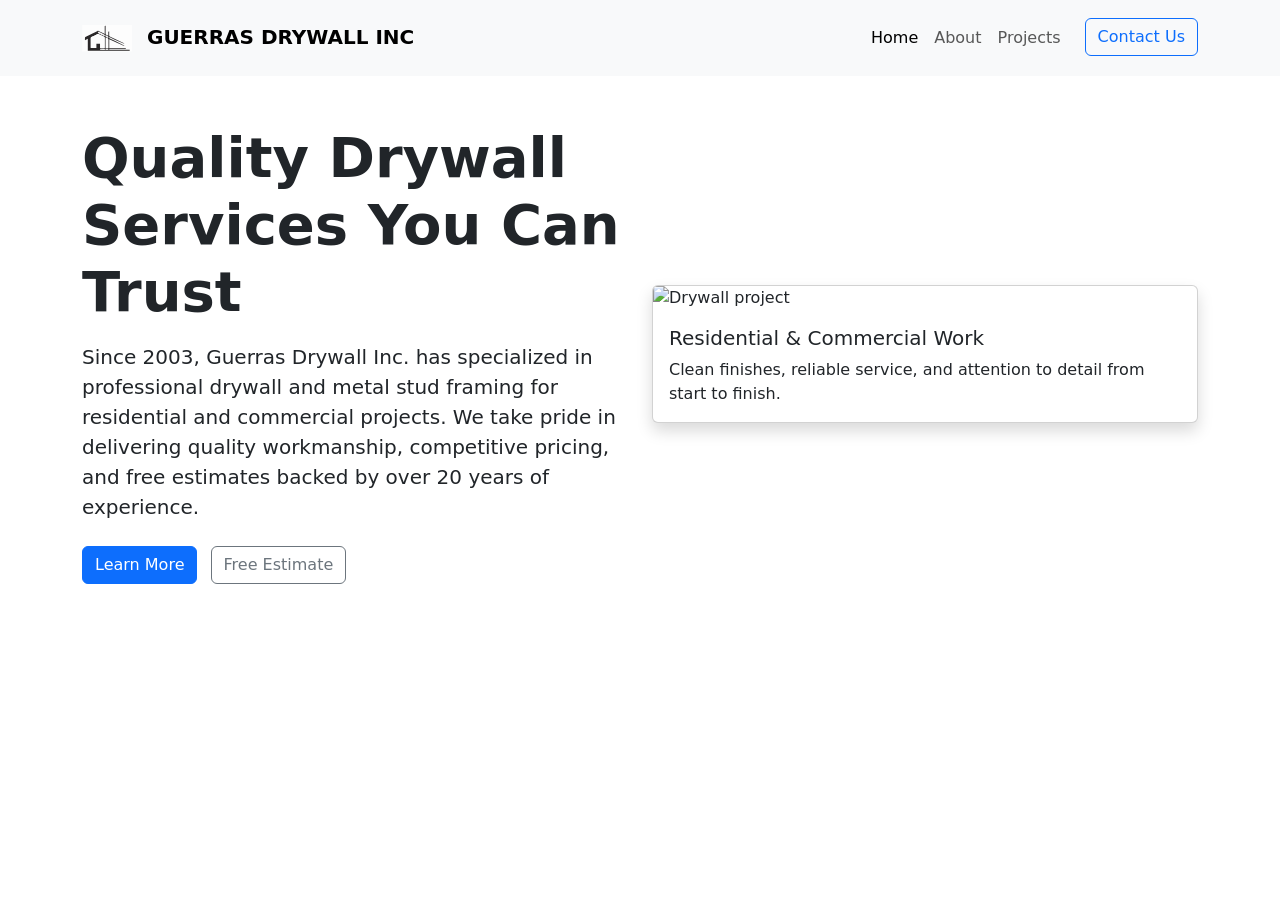
==== index.html @ 534f4f24 "Version1 - Created Nav bar and all other pages I will be using. I left off at the main section" ====
<!DOCTYPE html>
<html lang="en">

<head>
    <meta charset="UTF-8">
    <meta name="viewport" content="width=device-width, initial-scale=1.0">
    <title>Guerras Drywall Inc</title>
    <link rel="stylesheet" href="styles/style.css">
    <link href="https://cdn.jsdelivr.net/npm/bootstrap@5.3.8/dist/css/bootstrap.min.css" rel="stylesheet"
        integrity="sha384-sRIl4kxILFvY47J16cr9ZwB07vP4J8+LH7qKQnuqkuIAvNWLzeN8tE5YBujZqJLB" crossorigin="anonymous">
</head>

<body>
    <nav class="navbar navbar-expand-lg bg-body-tertiary">
        <div class="container">
            <a class="navbar-brand fw-bold" href="index.html">
                <img src="images/GDI-LOGO.svg" alt="Guerras Drywall Inc Logo" width="50" height="50"
                    class="d-inline-block align-middle me-2">
                GUERRAS DRYWALL INC
            </a>

            <button class="navbar-toggler" type="button" data-bs-toggle="collapse"
                data-bs-target="#navbarSupportedContent" aria-controls="navbarSupportedContent" aria-expanded="false"
                aria-label="Toggle navigation">
                <span class="navbar-toggler-icon"></span>
            </button>

            <div class="collapse navbar-collapse" id="navbarSupportedContent">
                <ul class="navbar-nav ms-auto mb-2 mb-lg-0">
                    <li class="nav-item">
                        <a class="nav-link active" href="index.html">Home</a>
                    </li>
                    <li class="nav-item">
                        <a class="nav-link" href="about.html">About</a>
                    </li>
                    <li class="nav-item">
                        <a class="nav-link" href="projects.html">Projects</a>
                    </li>
                    <li class="nav-item">
                        <a class="btn btn-outline-primary ms-lg-3" href="contact.html">Contact Us</a>
                    </li>
                </ul>
            </div>
        </div>
    </nav>

    <main>
        <section class="py-5">
            <div class="container">
                <div class="row align-items-center min-vh-75">
                    <div class="col-lg-6">
                        <h1 class="display-4 fw-bold">
                            Quality Drywall Services You Can Trust
                        </h1>
                        <p class="lead mt-3">
                            Since 2003, Guerras Drywall Inc. has specialized in professional drywall and metal stud
                            framing for residential and commercial projects. We take pride in delivering quality
                            workmanship, competitive pricing, and free estimates backed by over 20 years of experience.

                        </p>
                        <div class="mt-4">
                            <a href="about.html" class="btn btn-primary me-2">Learn More</a>
                            <a href="contact.html" class="btn btn-outline-secondary">Free Estimate</a>
                        </div>
                    </div>

                    <div class="col-lg-6 mt-5 mt-lg-0">
                        <div class="card shadow">
                            <img src="images/drywall-project.jpg" class="card-img-top" alt="Drywall project">
                            <div class="card-body">
                                <h5 class="card-title">Residential & Commercial Work</h5>
                                <p class="card-text">
                                    Clean finishes, reliable service, and attention to detail
                                    from start to finish.
                                </p>
                            </div>
                        </div>
                    </div>
                </div>
            </div>
        </section>
    </main>
</body>

</html>
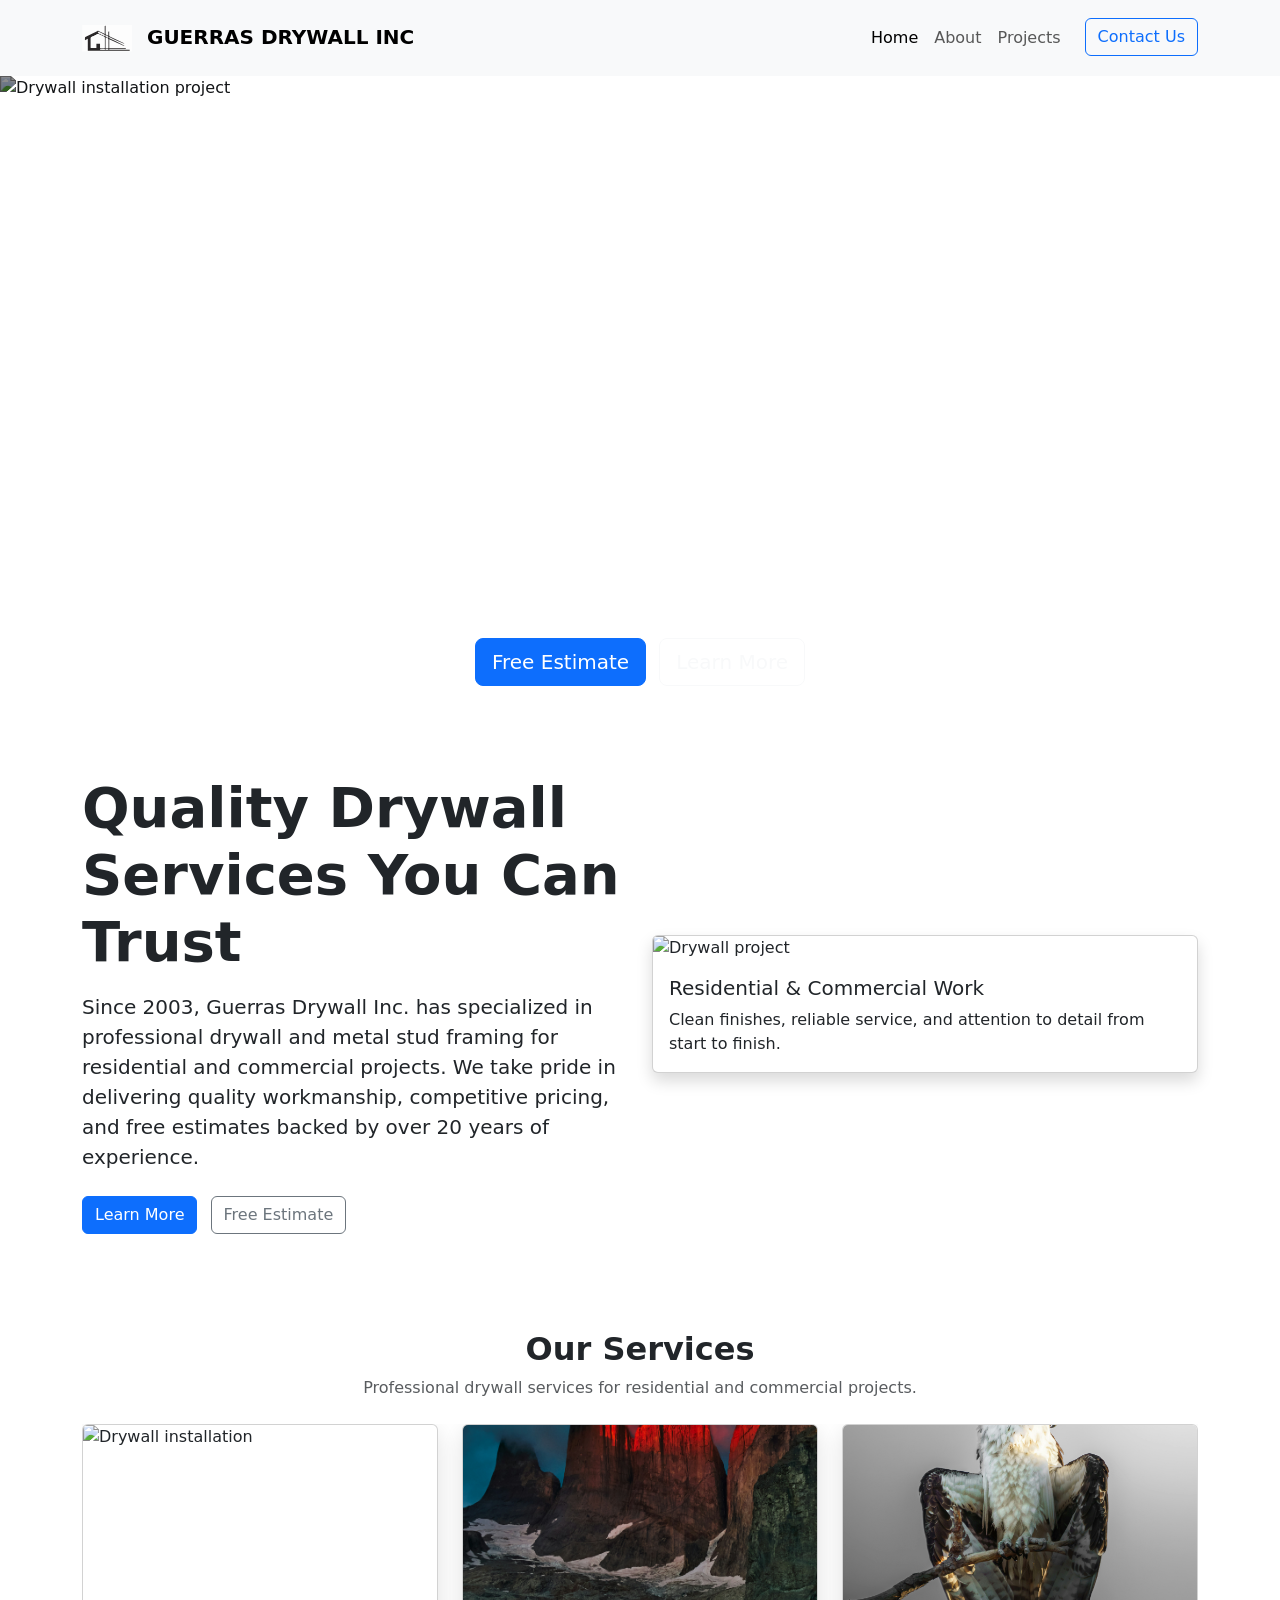
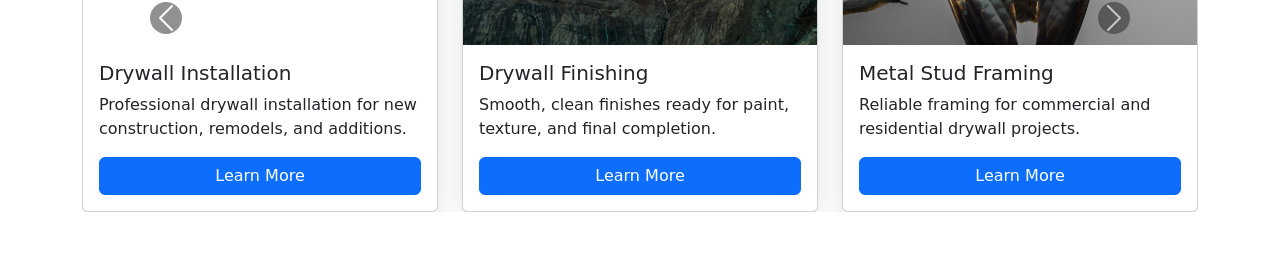
==== commit 0f64d5dc: "Version 2 updated the Main body section included cards and carousel NEED TO CHANGE IMAGES" ====
--- a/index.html
+++ b/index.html
@@ -11,6 +11,7 @@
 </head>
 
 <body>
+    <script src="https://cdn.jsdelivr.net/npm/bootstrap@5.3.8/dist/js/bootstrap.bundle.min.js"></script>
     <nav class="navbar navbar-expand-lg bg-body-tertiary">
         <div class="container">
             <a class="navbar-brand fw-bold" href="index.html">
@@ -45,6 +46,77 @@
     </nav>
 
     <main>
+        <hero class="hero-section">
+            <div id="heroCarousel" class="carousel slide carousel-fade" data-bs-ride="carousel">
+
+                <div class="carousel-indicators">
+                    <button type="button" data-bs-target="#heroCarousel" data-bs-slide-to="0" class="active"
+                        aria-current="true" aria-label="Slide 1"></button>
+                    <button type="button" data-bs-target="#heroCarousel" data-bs-slide-to="1"
+                        aria-label="Slide 2"></button>
+                    <button type="button" data-bs-target="#heroCarousel" data-bs-slide-to="2"
+                        aria-label="Slide 3"></button>
+                </div>
+
+                <div class="carousel-inner">
+
+                    <div class="carousel-item active">
+                        <img src="images/peter-thomas-ww_tiKkFGN4-unsplash.jpg" class="d-block w-100 hero-img"
+                            alt="Drywall installation project">
+                        <div class="carousel-caption hero-caption">
+                            <h1>Professional Drywall Services Since 2003</h1>
+                            <p>
+                                Quality drywall, metal stud framing, repairs, and finishing
+                                for residential and commercial projects.
+                            </p>
+                            <a href="#contact" class="btn btn-primary btn-lg me-2">Free Estimate</a>
+                            <a href="#about" class="btn btn-outline-light btn-lg">Learn More</a>
+                        </div>
+                    </div>
+
+                    <div class="carousel-item">
+                        <img src="images/dmytro-koplyk-q9iC2KKQw0M-unsplash.jpg" class="d-block w-100 hero-img"
+                            alt="Interior drywall construction">
+                        <div class="carousel-caption hero-caption">
+                            <h1>Residential & Commercial Projects</h1>
+                            <p>
+                                Reliable workmanship, clean finishes, and dependable service
+                                from start to finish.
+                            </p>
+                            <a href="#projects" class="btn btn-primary btn-lg me-2">View Projects</a>
+                            <a href="#contact" class="btn btn-outline-light btn-lg">Contact Us</a>
+                        </div>
+                    </div>
+
+                    <div class="carousel-item">
+                        <img src="images/milan-malfait-KjSemLmT_yY-unsplash.jpg" class="d-block w-100 hero-img"
+                            alt="Finished drywall room">
+                        <div class="carousel-caption hero-caption">
+                            <h1>Built on Quality and Experience</h1>
+                            <p>
+                                Over 20 years of drywall experience with competitive pricing
+                                and free estimates.
+                            </p>
+                            <a href="#services" class="btn btn-primary btn-lg me-2">Our Services</a>
+                            <a href="#contact" class="btn btn-outline-light btn-lg">Get a Quote</a>
+                        </div>
+                    </div>
+
+                </div>
+
+                <button class="carousel-control-prev" type="button" data-bs-target="#heroCarousel" data-bs-slide="prev">
+                    <span class="carousel-control-prev-icon" aria-hidden="true"></span>
+                    <span class="visually-hidden">Previous</span>
+                </button>
+
+                <button class="carousel-control-next" type="button" data-bs-target="#heroCarousel" data-bs-slide="next">
+                    <span class="carousel-control-next-icon" aria-hidden="true"></span>
+                    <span class="visually-hidden">Next</span>
+                </button>
+
+            </div>
+        </hero>
+
         <section class="py-5">
             <div class="container">
                 <div class="row align-items-center min-vh-75">
@@ -79,7 +151,126 @@
                 </div>
             </div>
         </section>
+
+        <section class="py-5">
+            <div class="container">
+                <div class="text-center mb-4">
+                    <h2 class="fw-bold">Our Services</h2>
+                    <p class="text-muted">Professional drywall services for residential and commercial projects.</p>
+                </div>
+
+                <div id="servicesCarousel" class="carousel slide" data-bs-ride="carousel" data-bs-interval="3500">
+                    <div class="carousel-inner">
+
+                        <!-- Slide 1 -->
+                        <div class="carousel-item active">
+                            <div class="row g-4">
+                                <div class="col-md-4">
+                                    <div class="card service-card h-100">
+                                        <img src="images/peter-thomas-ww_tiKkFGN4-unsplash.jpg"
+                                            class="card-img-top service-img" alt="Drywall installation">
+                                        <div class="card-body">
+                                            <h5 class="card-title">Drywall Installation</h5>
+                                            <p class="card-text">Professional drywall installation for new construction,
+                                                remodels, and additions.</p>
+                                            <a href="#" class="btn btn-primary">Learn More</a>
+                                        </div>
+                                    </div>
+                                </div>
+
+                                <div class="col-md-4">
+                                    <div class="card service-card h-100">
+                                        <img src="images/milan-malfait-KjSemLmT_yY-unsplash.jpg"
+                                            class="card-img-top service-img" alt="Drywall finishing">
+                                        <div class="card-body">
+                                            <h5 class="card-title">Drywall Finishing</h5>
+                                            <p class="card-text">Smooth, clean finishes ready for paint, texture, and
+                                                final completion.</p>
+                                            <a href="#" class="btn btn-primary">Learn More</a>
+                                        </div>
+                                    </div>
+                                </div>
+
+                                <div class="col-md-4">
+                                    <div class="card service-card h-100">
+                                        <img src="images/dmytro-koplyk-q9iC2KKQw0M-unsplash.jpg"
+                                            class="card-img-top service-img" alt="Metal stud framing">
+                                        <div class="card-body">
+                                            <h5 class="card-title">Metal Stud Framing</h5>
+                                            <p class="card-text">Reliable framing for commercial and residential drywall
+                                                projects.</p>
+                                            <a href="#" class="btn btn-primary">Learn More</a>
+                                        </div>
+                                    </div>
+                                </div>
+                            </div>
+                        </div>
+
+                        <!-- Slide 2 -->
+                        <div class="carousel-item">
+                            <div class="row g-4">
+                                <div class="col-md-4">
+                                    <div class="card service-card h-100">
+                                        <img src="images/peter-thomas-ww_tiKkFGN4-unsplash.jpg"
+                                            class="card-img-top service-img" alt="Drywall repair">
+                                        <div class="card-body">
+                                            <h5 class="card-title">Drywall Repair</h5>
+                                            <p class="card-text">Repairs for holes, cracks, water damage, and damaged
+                                                drywall areas.</p>
+                                            <a href="#" class="btn btn-primary">Learn More</a>
+                                        </div>
+                                    </div>
+                                </div>
+
+                                <div class="col-md-4">
+                                    <div class="card service-card h-100">
+                                        <img src="images/milan-malfait-KjSemLmT_yY-unsplash.jpg"
+                                            class="card-img-top service-img" alt="Texture matching">
+                                        <div class="card-body">
+                                            <h5 class="card-title">Texture Matching</h5>
+                                            <p class="card-text">Clean texture work designed to blend with your existing
+                                                walls and ceilings.</p>
+                                            <a href="#" class="btn btn-primary">Learn More</a>
+                                        </div>
+                                    </div>
+                                </div>
+
+                                <div class="col-md-4">
+                                    <div class="card service-card h-100">
+                                        <img src="images/dmytro-koplyk-q9iC2KKQw0M-unsplash.jpg"
+                                            class="card-img-top service-img" alt="Commercial drywall">
+                                        <div class="card-body">
+                                            <h5 class="card-title">Commercial Drywall</h5>
+                                            <p class="card-text">Drywall services for offices, retail spaces, tenant
+                                                improvements, and more.</p>
+                                            <a href="#" class="btn btn-primary">Learn More</a>
+                                        </div>
+                                    </div>
+                                </div>
+                            </div>
+                        </div>
+
+                    </div>
+
+                    <button class="carousel-control-prev" type="button" data-bs-target="#servicesCarousel"
+                        data-bs-slide="prev">
+                        <span class="carousel-control-prev-icon bg-dark rounded-circle p-3" aria-hidden="true"></span>
+                        <span class="visually-hidden">Previous</span>
+                    </button>
+
+                    <button class="carousel-control-next" type="button" data-bs-target="#servicesCarousel"
+                        data-bs-slide="next">
+                        <span class="carousel-control-next-icon bg-dark rounded-circle p-3" aria-hidden="true"></span>
+                        <span class="visually-hidden">Next</span>
+                    </button>
+                </div>
+            </div>
+        </section>
     </main>
+
+    <footer>
+
+    </footer>
 </body>
 
 </html>
--- a/styles/style.css
+++ b/styles/style.css
@@ -0,0 +1,68 @@
+.hero-section {
+    position: relative;
+}
+
+.hero-img {
+    height: 650px;
+    object-fit: cover;
+    filter: brightness(55%);
+}
+
+.hero-caption {
+    bottom: 25%;
+}
+
+.hero-caption h1 {
+    font-size: 3.5rem;
+    font-weight: 700;
+}
+
+.hero-caption p {
+    font-size: 1.25rem;
+    max-width: 700px;
+    margin: 20px auto;
+}
+
+@media (max-width: 768px) {
+    .hero-img {
+        height: 500px;
+    }
+
+    .hero-caption {
+        bottom: 18%;
+    }
+
+    .hero-caption h1 {
+        font-size: 2rem;
+    }
+
+    .hero-caption p {
+        font-size: 1rem;
+    }
+
+    .hero-caption .btn {
+        margin-bottom: 10px;
+    }
+}
+
+
+
+.service-card {
+    height: 100%;
+    border: none;
+    box-shadow: 0 8px 24px rgba(0, 0, 0, 0.12);
+}
+
+.service-img {
+    height: 220px;
+    object-fit: cover;
+}
+
+.service-card .card-body {
+    display: flex;
+    flex-direction: column;
+}
+
+.service-card .btn {
+    margin-top: auto;
+}
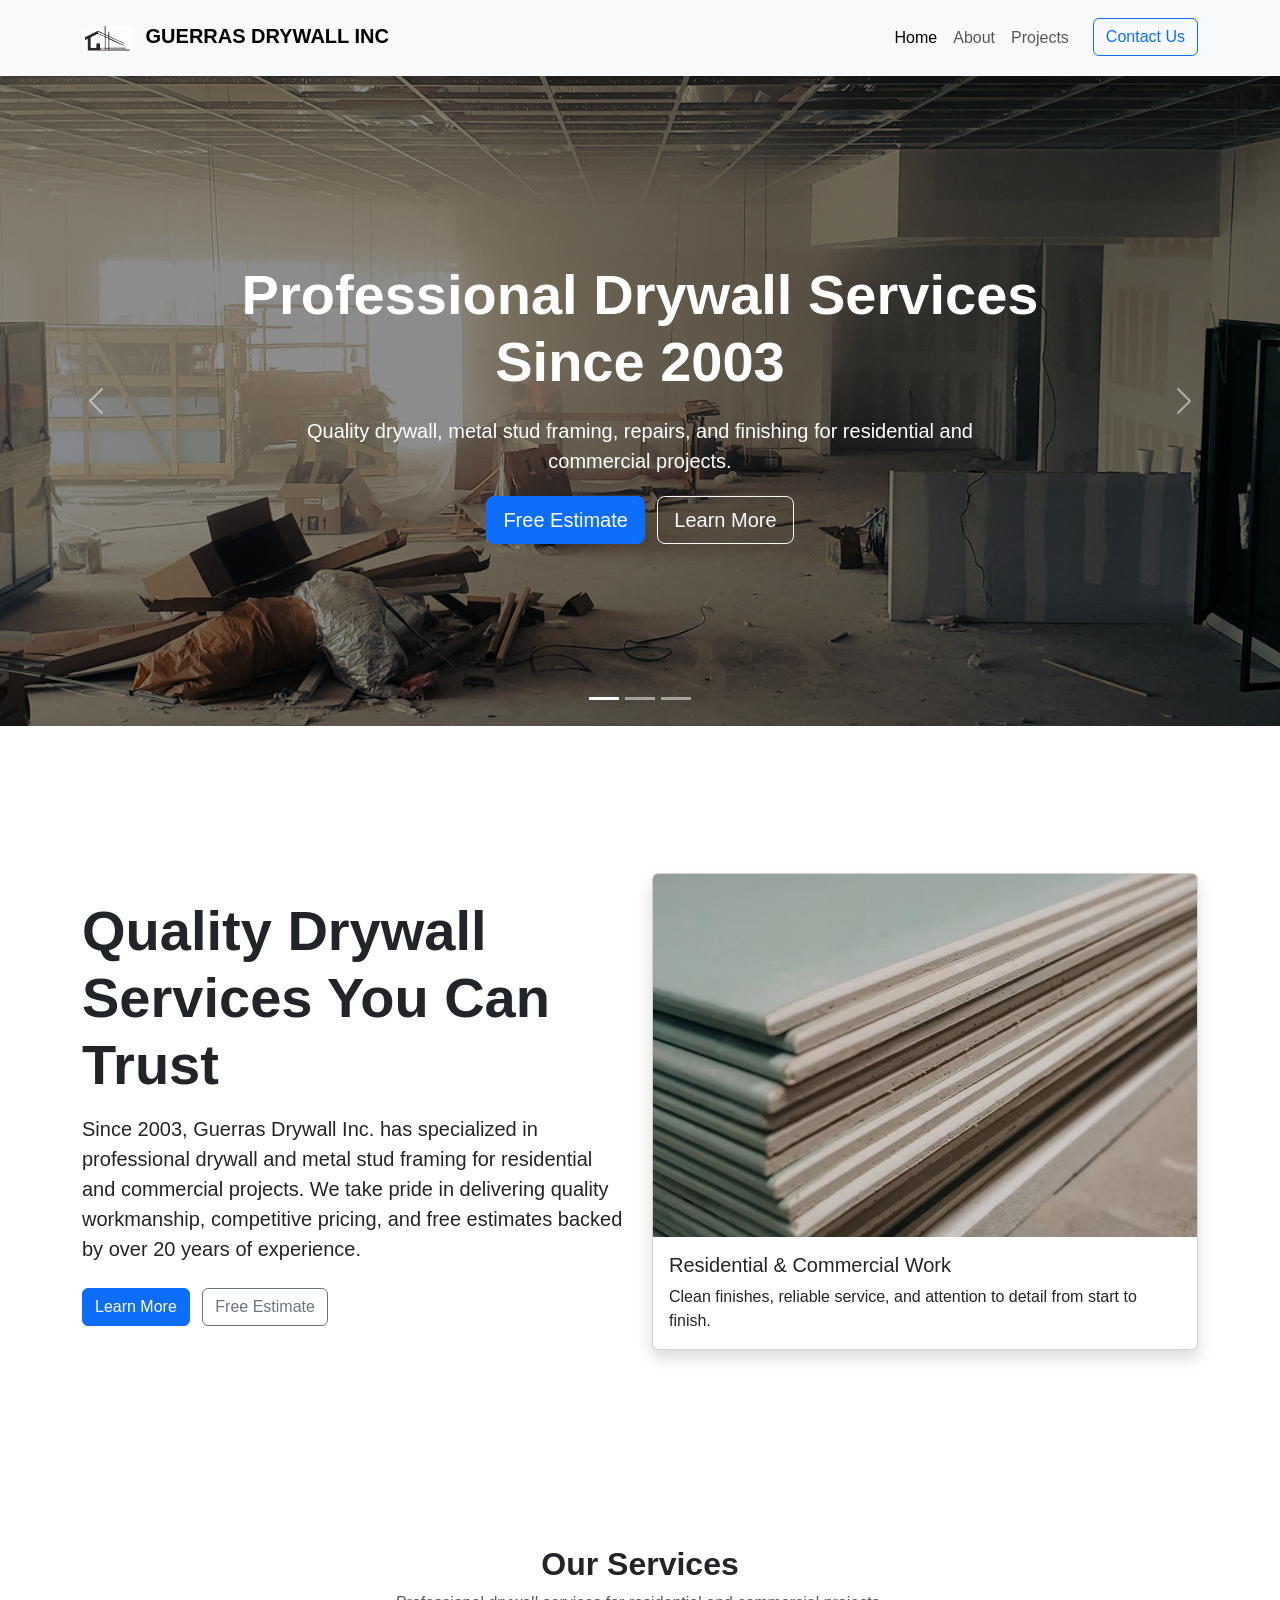
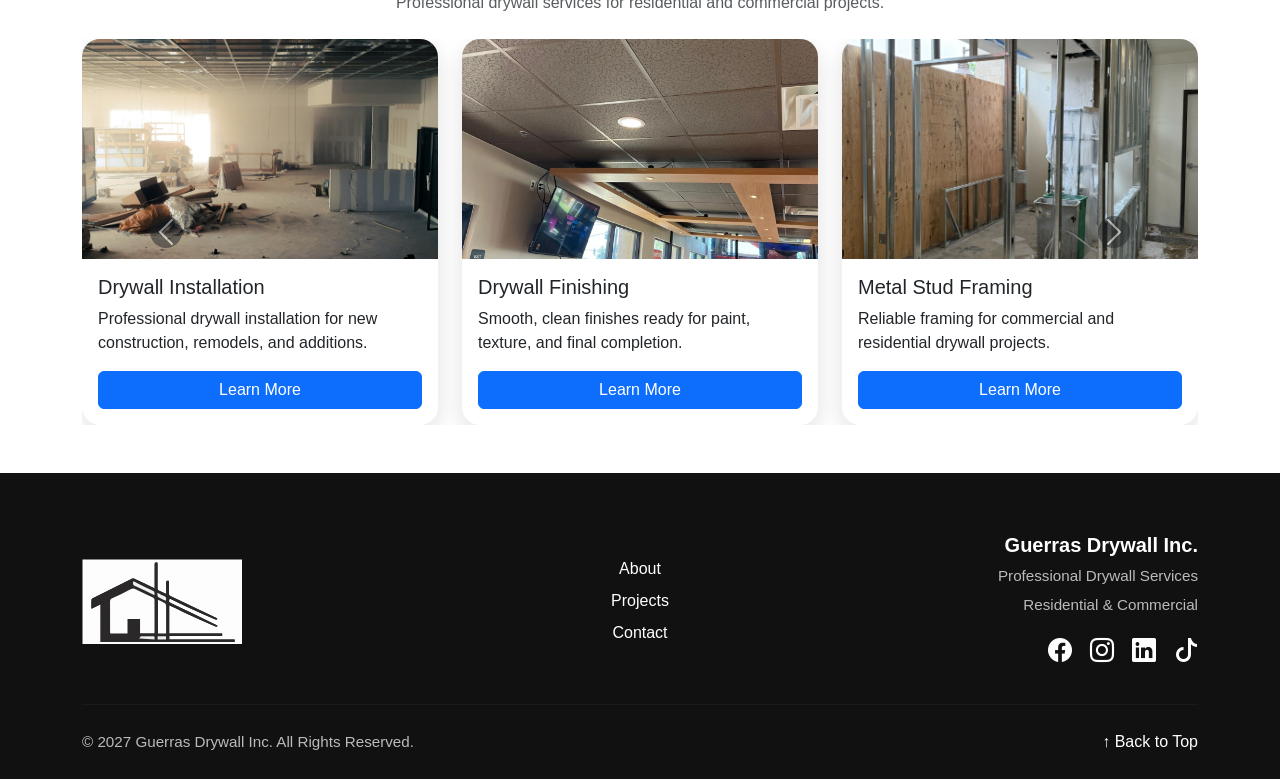
==== commit c03c2cf0: "Version4 Ready For Launch" ====
--- a/index.html
+++ b/index.html
@@ -5,14 +5,15 @@
     <meta charset="UTF-8">
     <meta name="viewport" content="width=device-width, initial-scale=1.0">
     <title>Guerras Drywall Inc</title>
-    <link rel="stylesheet" href="styles/style.css">
     <link href="https://cdn.jsdelivr.net/npm/bootstrap@5.3.8/dist/css/bootstrap.min.css" rel="stylesheet"
         integrity="sha384-sRIl4kxILFvY47J16cr9ZwB07vP4J8+LH7qKQnuqkuIAvNWLzeN8tE5YBujZqJLB" crossorigin="anonymous">
+    <link rel="stylesheet" href="styles/style.css">
+    <link rel="stylesheet" href="https://cdn.jsdelivr.net/npm/bootstrap-icons@1.13.1/font/bootstrap-icons.min.css">
 </head>
 
 <body>
     <script src="https://cdn.jsdelivr.net/npm/bootstrap@5.3.8/dist/js/bootstrap.bundle.min.js"></script>
-    <nav class="navbar navbar-expand-lg bg-body-tertiary">
+    <nav class="navbar navbar-expand-lg bg-body-tertiary sticky-top">
         <div class="container">
             <a class="navbar-brand fw-bold" href="index.html">
                 <img src="images/GDI-LOGO.svg" alt="Guerras Drywall Inc Logo" width="50" height="50"
@@ -61,7 +62,7 @@
                 <div class="carousel-inner">
 
                     <div class="carousel-item active">
-                        <img src="images/peter-thomas-ww_tiKkFGN4-unsplash.jpg" class="d-block w-100 hero-img"
+                        <img src="images/4kDrywall.jpg" class="d-block w-100 hero-img"
                             alt="Drywall installation project">
                         <div class="carousel-caption hero-caption">
                             <h1>Professional Drywall Services Since 2003</h1>
@@ -69,13 +70,13 @@
                                 Quality drywall, metal stud framing, repairs, and finishing
                                 for residential and commercial projects.
                             </p>
-                            <a href="#contact" class="btn btn-primary btn-lg me-2">Free Estimate</a>
-                            <a href="#about" class="btn btn-outline-light btn-lg">Learn More</a>
+                            <a href="contact.html" class="btn btn-primary btn-lg me-2">Free Estimate</a>
+                            <a href="about.html" class="btn btn-outline-light btn-lg">Learn More</a>
                         </div>
                     </div>
 
                     <div class="carousel-item">
-                        <img src="images/dmytro-koplyk-q9iC2KKQw0M-unsplash.jpg" class="d-block w-100 hero-img"
+                        <img src="images/GDI-ceiling-image.jpeg" class="d-block w-100 hero-img"
                             alt="Interior drywall construction">
                         <div class="carousel-caption hero-caption">
                             <h1>Residential & Commercial Projects</h1>
@@ -89,8 +90,7 @@
                     </div>
 
                     <div class="carousel-item">
-                        <img src="images/milan-malfait-KjSemLmT_yY-unsplash.jpg" class="d-block w-100 hero-img"
-                            alt="Finished drywall room">
+                        <img src="images/Drywall-Stack.avif" class="d-block w-100 hero-img" alt="Finished drywall room">
                         <div class="carousel-caption hero-caption">
                             <h1>Built on Quality and Experience</h1>
                             <p>
@@ -138,7 +138,7 @@
 
                     <div class="col-lg-6 mt-5 mt-lg-0">
                         <div class="card shadow">
-                            <img src="images/drywall-project.jpg" class="card-img-top" alt="Drywall project">
+                            <img src="images/Drywall-Stack.avif" class="card-img-top" alt="Drywall project">
                             <div class="card-body">
                                 <h5 class="card-title">Residential & Commercial Work</h5>
                                 <p class="card-text">
@@ -167,8 +167,8 @@
                             <div class="row g-4">
                                 <div class="col-md-4">
                                     <div class="card service-card h-100">
-                                        <img src="images/peter-thomas-ww_tiKkFGN4-unsplash.jpg"
-                                            class="card-img-top service-img" alt="Drywall installation">
+                                        <img src="images/4kDrywall.jpg" class="card-img-top service-img"
+                                            alt="Drywall installation">
                                         <div class="card-body">
                                             <h5 class="card-title">Drywall Installation</h5>
                                             <p class="card-text">Professional drywall installation for new construction,
@@ -180,8 +180,8 @@
 
                                 <div class="col-md-4">
                                     <div class="card service-card h-100">
-                                        <img src="images/milan-malfait-KjSemLmT_yY-unsplash.jpg"
-                                            class="card-img-top service-img" alt="Drywall finishing">
+                                        <img src="images/GDI-Commercial-2.jpg" class="card-img-top service-img"
+                                            alt="Drywall finishing">
                                         <div class="card-body">
                                             <h5 class="card-title">Drywall Finishing</h5>
                                             <p class="card-text">Smooth, clean finishes ready for paint, texture, and
@@ -193,8 +193,8 @@
 
                                 <div class="col-md-4">
                                     <div class="card service-card h-100">
-                                        <img src="images/dmytro-koplyk-q9iC2KKQw0M-unsplash.jpg"
-                                            class="card-img-top service-img" alt="Metal stud framing">
+                                        <img src="images/metal-image.jpeg" class="card-img-top service-img"
+                                            alt="Metal stud framing">
                                         <div class="card-body">
                                             <h5 class="card-title">Metal Stud Framing</h5>
                                             <p class="card-text">Reliable framing for commercial and residential drywall
@@ -211,8 +211,8 @@
                             <div class="row g-4">
                                 <div class="col-md-4">
                                     <div class="card service-card h-100">
-                                        <img src="images/peter-thomas-ww_tiKkFGN4-unsplash.jpg"
-                                            class="card-img-top service-img" alt="Drywall repair">
+                                        <img src="images/GDI-Ceiling-image.jpg" class="card-img-top service-img"
+                                            alt="Drywall repair">
                                         <div class="card-body">
                                             <h5 class="card-title">Drywall Repair</h5>
                                             <p class="card-text">Repairs for holes, cracks, water damage, and damaged
@@ -224,8 +224,8 @@
 
                                 <div class="col-md-4">
                                     <div class="card service-card h-100">
-                                        <img src="images/milan-malfait-KjSemLmT_yY-unsplash.jpg"
-                                            class="card-img-top service-img" alt="Texture matching">
+                                        <img src="images/Drywall-finishing.jpg" class="card-img-top service-img"
+                                            alt="Texture matching">
                                         <div class="card-body">
                                             <h5 class="card-title">Texture Matching</h5>
                                             <p class="card-text">Clean texture work designed to blend with your existing
@@ -237,8 +237,8 @@
 
                                 <div class="col-md-4">
                                     <div class="card service-card h-100">
-                                        <img src="images/dmytro-koplyk-q9iC2KKQw0M-unsplash.jpg"
-                                            class="card-img-top service-img" alt="Commercial drywall">
+                                        <img src="images/commercial-image.jpeg" class="card-img-top service-img"
+                                            alt="Commercial drywall">
                                         <div class="card-body">
                                             <h5 class="card-title">Commercial Drywall</h5>
                                             <p class="card-text">Drywall services for offices, retail spaces, tenant
@@ -268,8 +268,64 @@
         </section>
     </main>
 
-    <footer>
-
+    <footer class="site-footer">
+        <div class="container">
+
+            <div class="row gy-4 align-items-center">
+
+                <div class="col-lg-4 text-center text-lg-start">
+                    <img src="images/GDI-LOGO.svg" alt="Guerras Drywall Logo" class="footer-logo">
+                </div>
+
+                <div class="col-lg-4 text-center">
+                    <ul class="footer-links">
+                        <li><a href="about.html">About</a></li>
+                        <li><a href="projects.html">Projects</a></li>
+                        <li><a href="contact.html">Contact</a></li>
+                    </ul>
+                </div>
+
+                <div class="col-lg-4 text-center text-lg-end">
+                    <h5>Guerras Drywall Inc.</h5>
+                    <p>Professional Drywall Services</p>
+                    <p>Residential & Commercial</p>
+
+                    <div class="footer-social mt-3">
+                        <a href="#" aria-label="Facebook">
+                            <i class="bi bi-facebook"></i>
+                        </a>
+
+                        <a href="#" aria-label="Instagram">
+                            <i class="bi bi-instagram"></i>
+                        </a>
+
+                        <a href="#" aria-label="LinkedIn">
+                            <i class="bi bi-linkedin"></i>
+                        </a>
+
+                        <a href="#" aria-label="TikTok">
+                            <i class="bi bi-tiktok"></i>
+                        </a>
+                    </div>
+                </div>
+
+            </div>
+
+            <hr class="footer-divider">
+
+            <div class="row align-items-center gy-2">
+                <div class="col-md-6 text-center text-md-start">
+                    <p class="copyright mb-0">
+                        &copy; 2027 Guerras Drywall Inc. All Rights Reserved.
+                    </p>
+                </div>
+
+                <div class="col-md-6 text-center text-md-end">
+                    <a href="#top" class="back-to-top">↑ Back to Top</a>
+                </div>
+            </div>
+
+        </div>
     </footer>
 </body>
 
--- a/styles/style.css
+++ b/styles/style.css
@@ -1,3 +1,31 @@
+html {
+    scroll-behavior: smooth;
+}
+
+body {
+    font-family: Arial, sans-serif;
+}
+
+/* NAVBAR */
+
+.navbar {
+    z-index: 1000;
+}
+
+.navbar-brand img {
+    object-fit: contain;
+}
+
+.nav-link {
+    font-weight: 500;
+}
+
+.nav-link:hover {
+    color: #0d6efd;
+}
+
+/* HOME HERO */
+
 .hero-section {
     position: relative;
 }
@@ -23,6 +51,156 @@
     margin: 20px auto;
 }
 
+/* SERVICES */
+
+.service-card {
+    height: 100%;
+    border: none;
+    border-radius: 18px;
+    overflow: hidden;
+    box-shadow: 0 8px 24px rgba(0, 0, 0, 0.12);
+    transition: transform 0.3s ease, box-shadow 0.3s ease;
+}
+
+.service-card:hover {
+    transform: translateY(-8px);
+    box-shadow: 0 18px 35px rgba(0, 0, 0, 0.18);
+}
+
+.service-img {
+    height: 220px;
+    object-fit: cover;
+}
+
+.service-card .card-body {
+    display: flex;
+    flex-direction: column;
+}
+
+.service-card .btn {
+    margin-top: auto;
+}
+
+/* ABOUT / PROJECTS SHARED */
+
+.about-hero {
+    background: linear-gradient(135deg, #f8f9fa, #ffffff);
+    padding: 80px 0;
+}
+
+.min-vh-75 {
+    min-height: 75vh;
+}
+
+.section-label {
+    display: inline-block;
+    color: #0d6efd;
+    font-weight: 700;
+    text-transform: uppercase;
+    letter-spacing: 1px;
+    margin-bottom: 12px;
+}
+
+.info-card {
+    height: 100%;
+    padding: 35px 25px;
+    border-radius: 18px;
+    background: #ffffff;
+    box-shadow: 0 10px 30px rgba(0, 0, 0, 0.08);
+    transition: transform 0.3s ease, box-shadow 0.3s ease;
+}
+
+.info-card:hover {
+    transform: translateY(-8px);
+    box-shadow: 0 18px 35px rgba(0, 0, 0, 0.12);
+}
+
+.about-story {
+    background: #f8f9fa;
+}
+
+.cta-section {
+    background: #d1d1d2;
+    color: black;
+    padding: 70px 0;
+}
+
+/* PROJECTS */
+
+.gallery-img {
+    width: 100%;
+    height: 320px;
+    object-fit: cover;
+    transition: transform 0.3s ease, box-shadow 0.3s ease;
+    cursor: pointer;
+}
+
+.gallery-img:hover {
+    transform: scale(1.03);
+    box-shadow: 0 20px 40px rgba(0, 0, 0, 0.2);
+}
+
+/* FOOTER */
+
+.site-footer {
+    background: #111;
+    color: white;
+    padding: 60px 0 25px;
+}
+
+.footer-logo {
+    max-width: 160px;
+}
+
+.footer-links {
+    list-style: none;
+    padding: 0;
+    margin: 0;
+}
+
+.footer-links li {
+    margin: 8px 0;
+}
+
+.footer-links a,
+.back-to-top {
+    display: inline-block;
+    color: white;
+    text-decoration: none;
+    transition: transform 0.25s ease, color 0.25s ease;
+}
+
+.footer-links a:hover,
+.back-to-top:hover {
+    transform: translateY(-2px);
+    color: #eeac05;
+}
+
+.footer-text,
+.site-footer h5 {
+    margin: 0 0 8px;
+    font-weight: 600;
+}
+
+.footer-small,
+.site-footer p {
+    color: #bbb;
+    font-size: 0.95rem;
+    margin-bottom: 6px;
+}
+
+.footer-divider {
+    border-color: rgba(255, 255, 255, 0.15);
+    margin: 35px 0 25px;
+}
+
+.copyright {
+    color: #999;
+    font-size: 0.9rem;
+}
+
+/* MOBILE */
+
 @media (max-width: 768px) {
     .hero-img {
         height: 500px;
@@ -43,26 +221,72 @@
     .hero-caption .btn {
         margin-bottom: 10px;
     }
-}
-
-
-
-.service-card {
-    height: 100%;
-    border: none;
+
+    .about-hero {
+        padding: 60px 0;
+    }
+
+    .gallery-img {
+        height: 260px;
+    }
+
+    .site-footer {
+        text-align: center;
+    }
+}
+
+
+
+.contact-hero {
+    padding: 100px 0;
+    background: linear-gradient(rgba(0, 0, 0, 0.65), rgba(0, 0, 0, 0.65)),
+        url("../images/peter-thomas-ww_tiKkFGN4-unsplash.jpg");
+    background-size: cover;
+    background-position: center;
+    color: white;
+}
+
+.contact-info-card,
+.contact-form-card {
+    padding: 35px;
+    border-radius: 12px;
     box-shadow: 0 8px 24px rgba(0, 0, 0, 0.12);
-}
-
-.service-img {
-    height: 220px;
-    object-fit: cover;
-}
-
-.service-card .card-body {
+    background: white;
+}
+
+.contact-detail {
+    margin-top: 25px;
+}
+
+.contact-detail h5 {
+    font-weight: 700;
+    margin-bottom: 5px;
+}
+
+.contact-detail a {
+    text-decoration: none;
+}
+
+
+.footer-social {
     display: flex;
-    flex-direction: column;
-}
-
-.service-card .btn {
-    margin-top: auto;
+    justify-content: center;
+    gap: 18px;
+}
+
+@media (min-width: 992px) {
+    .footer-social {
+        justify-content: flex-end;
+    }
+}
+
+.footer-social a {
+    color: white;
+    font-size: 1.5rem;
+    transition: 0.3s ease;
+}
+
+.footer-social a:hover {
+    color: #0d6efd;
+    transform: translateY(-3px);
 }
